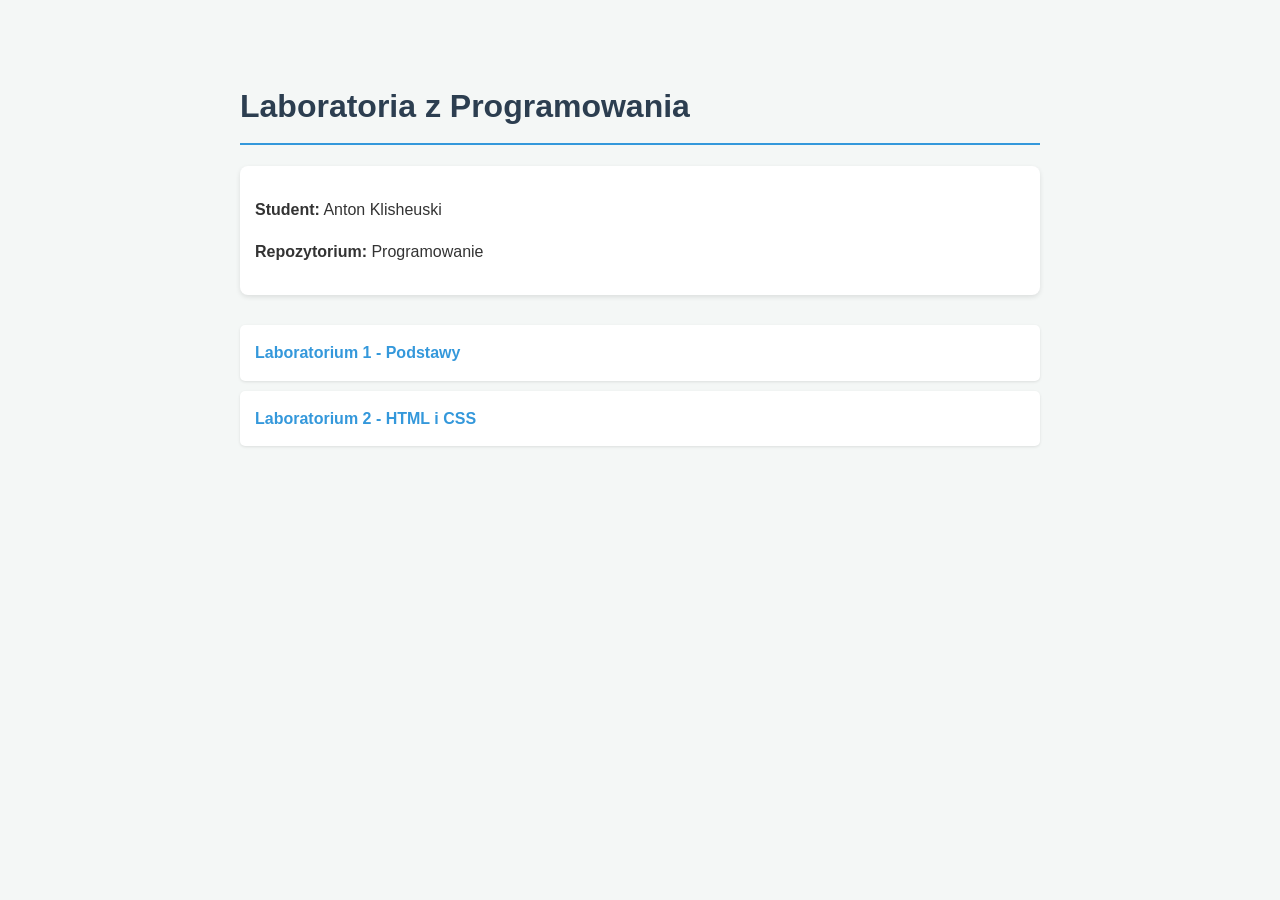
==== index.html @ 4558ac14 "Create index.html" ====
<!doctype html>
<html lang="pl">
  <head>
    <meta charset="UTF-8" />
    <meta name="viewport" content="width=device-width, initial-scale=1.0" />
    <title>Moje Laboratoria - Programowanie</title>
    <style>
      body {
        font-family: "Segoe UI", Tahoma, Geneva, Verdana, sans-serif;
        line-height: 1.6;
        color: #333;
        max-width: 800px;
        margin: 40px auto;
        padding: 20px;
        background-color: #f4f7f6;
      }
      h1 {
        color: #2c3e50;
        border-bottom: 2px solid #3498db;
        padding-bottom: 10px;
      }
      .student-info {
        background: #fff;
        padding: 15px;
        border-radius: 8px;
        box-shadow: 0 2px 5px rgba(0, 0, 0, 0.1);
        margin-bottom: 30px;
      }
      .lab-list {
        list-style: none;
        padding: 0;
      }
      .lab-item {
        background: #fff;
        margin-bottom: 10px;
        border-radius: 5px;
        transition: transform 0.2s;
        box-shadow: 0 1px 3px rgba(0, 0, 0, 0.1);
      }
      .lab-item:hover {
        transform: translateX(10px);
        background: #e8f4fd;
      }
      .lab-link {
        display: block;
        padding: 15px;
        text-decoration: none;
        color: #3498db;
        font-weight: bold;
      }
    </style>
  </head>
  <body>
    <h1>Laboratoria z Programowania</h1>

    <div class="student-info">
      <p><strong>Student:</strong> Anton Klisheuski</p>
      <p><strong>Repozytorium:</strong> Programowanie</p>
    </div>

    <ul class="lab-list">
      <li class="lab-item">
        <a class="lab-link" href="./Lab1/index.html"
          >Laboratorium 1 - Podstawy</a
        >
      </li>
      <li class="lab-item">
        <a class="lab-link" href="./Lab2/index.html"
          >Laboratorium 2 - HTML i CSS</a
        >
      </li>
    </ul>
  </body>
</html>
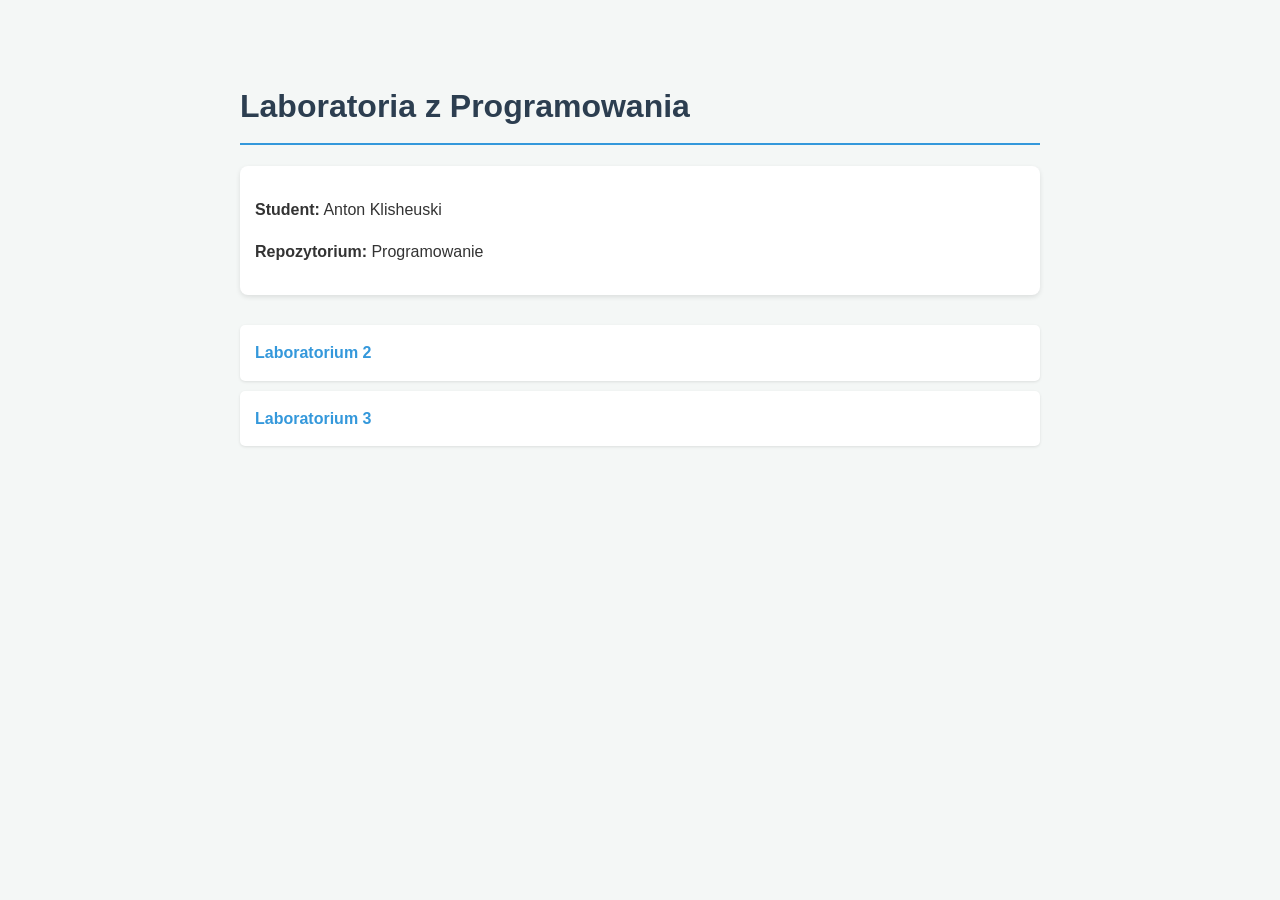
==== commit 4eba9f4f: "Lab3" ====
--- a/index.html
+++ b/index.html
@@ -60,14 +60,10 @@
 
     <ul class="lab-list">
       <li class="lab-item">
-        <a class="lab-link" href="./Lab1/index.html"
-          >Laboratorium 1 - Podstawy</a
-        >
+        <a class="lab-link" href="./La2/index.html">Laboratorium 2</a>
       </li>
       <li class="lab-item">
-        <a class="lab-link" href="./Lab2/index.html"
-          >Laboratorium 2 - HTML i CSS</a
-        >
+        <a class="lab-link" href="./Lab3/index.html">Laboratorium 3</a>
       </li>
     </ul>
   </body>
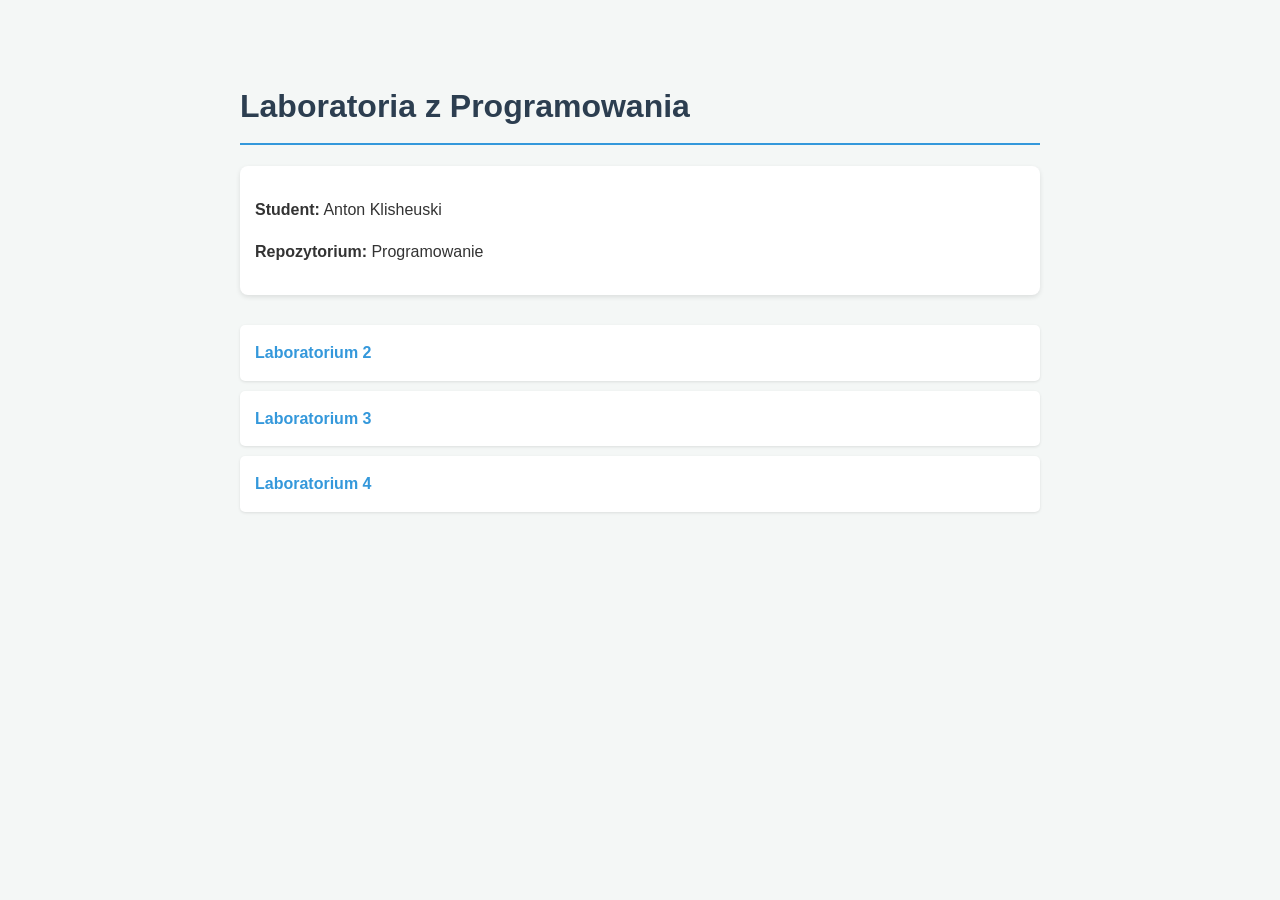
==== commit 6024c6b4: "changes" ====
--- a/index.html
+++ b/index.html
@@ -60,11 +60,14 @@
 
     <ul class="lab-list">
       <li class="lab-item">
-        <a class="lab-link" href="./La2/index.html">Laboratorium 2</a>
+        <a class="lab-link" href="./Lab2/index.html">Laboratorium 2</a>
       </li>
       <li class="lab-item">
         <a class="lab-link" href="./Lab3/index.html">Laboratorium 3</a>
       </li>
+      <li class="lab-item">
+        <a class="lab-link" href="./Lab4/index.html">Laboratorium 4</a>
+      </li>
     </ul>
   </body>
 </html>
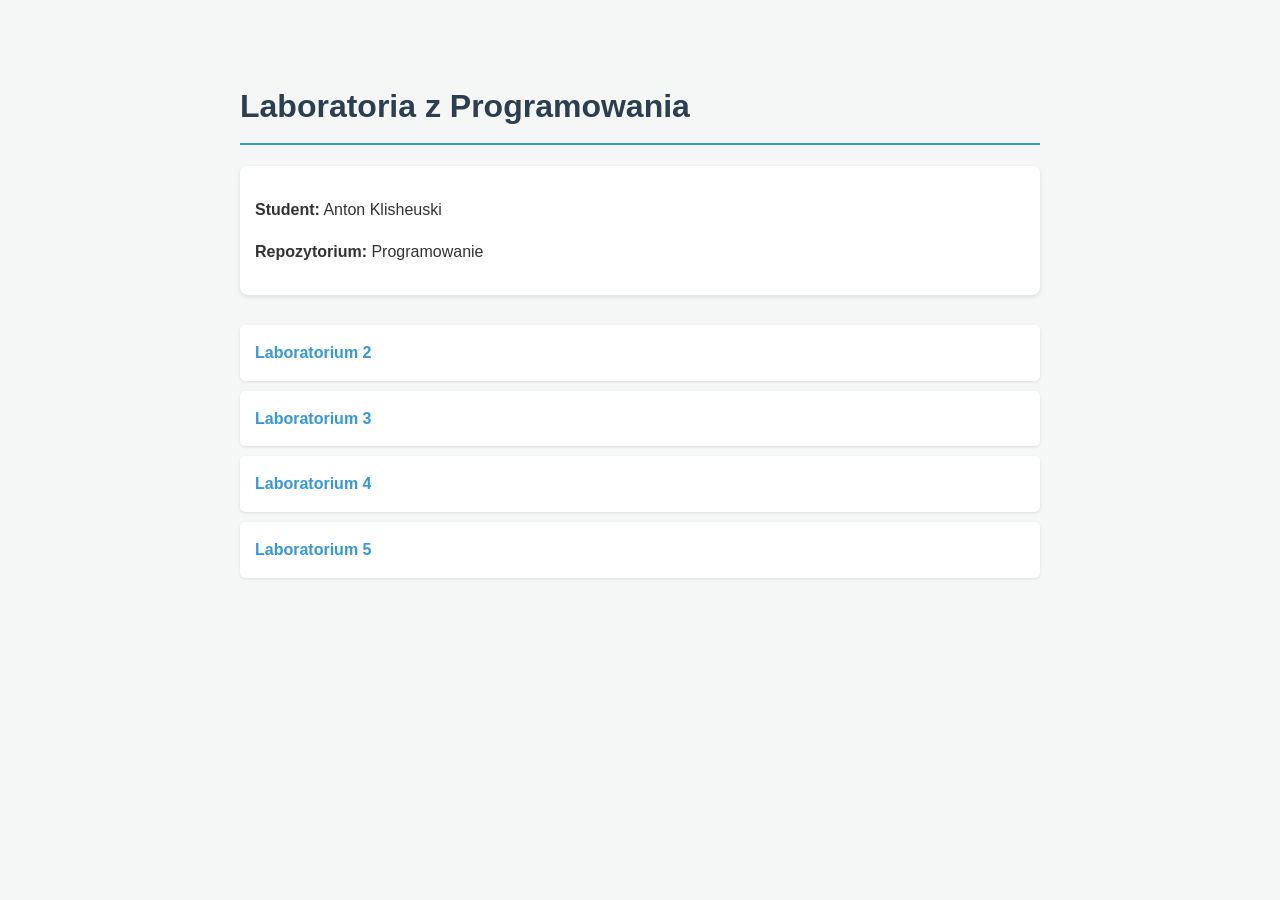
==== commit 4df5aa91: "new lab 5" ====
--- a/index.html
+++ b/index.html
@@ -68,6 +68,9 @@
       <li class="lab-item">
         <a class="lab-link" href="./Lab4/index.html">Laboratorium 4</a>
       </li>
+      <li class="lab-item">
+        <a class="lab-link" href="./Lab5/index.html">Laboratorium 5</a>
+      </li>
     </ul>
   </body>
 </html>
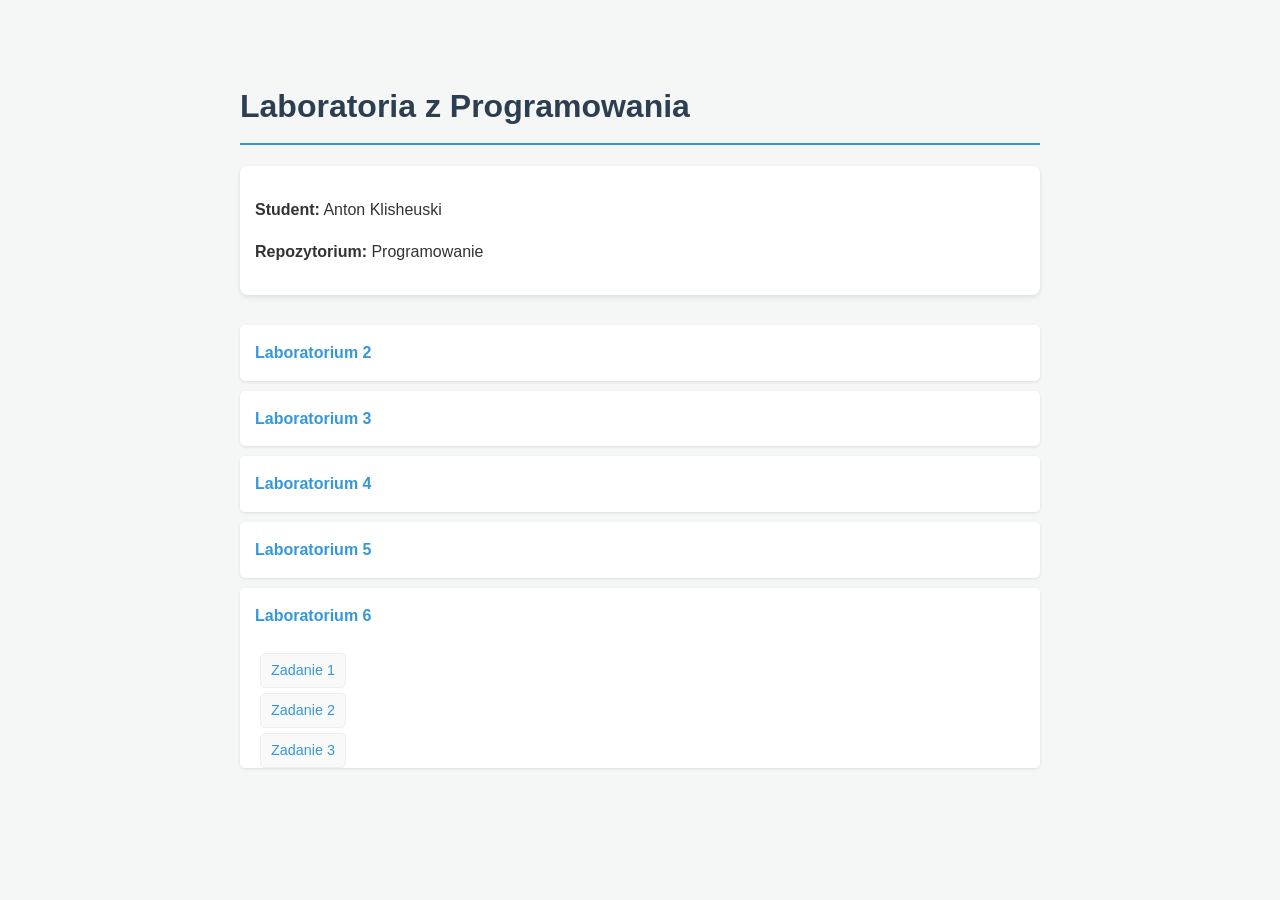
==== commit 5589e196: "new lab6" ====
--- a/index.html
+++ b/index.html
@@ -48,6 +48,31 @@
         color: #3498db;
         font-weight: bold;
       }
+      .sub-lab-list {
+        list-style: none;
+        padding-left: 20px;
+        margin-top: 10px;
+      }
+
+      .sub-lab-list li {
+        margin-bottom: 5px;
+      }
+
+      .sub-lab-list a {
+        text-decoration: none;
+        color: #3498db;
+        font-size: 0.9rem;
+        padding: 5px 10px;
+        border: 1px solid #eee;
+        border-radius: 5px;
+        display: inline-block;
+        background-color: #f9f9f9;
+      }
+
+      .sub-lab-list a:hover {
+        background-color: #3498db;
+        color: white;
+      }
     </style>
   </head>
   <body>
@@ -69,8 +94,16 @@
         <a class="lab-link" href="./Lab4/index.html">Laboratorium 4</a>
       </li>
       <li class="lab-item">
-        <a class="lab-link" href="./Lab5/index.html">Laboratorium 5</a>
+        <a class="lab-link" href="./Lab5/zadanie1.html">Laboratorium 5</a>
+      </li>
+      <li class="lab-item">
+        <span class="lab-link">Laboratorium 6</span>
+        <ul class="sub-lab-list">
+          <li><a href="./Lab6/zadanie1.html">Zadanie 1</a></li>
+          <li><a href="./Lab6/zadanie2.html">Zadanie 2</a></li>
+          <li><a href="./Lab6/zadanie3.html">Zadanie 3</a></li>
+        </ul>
       </li>
     </ul>
   </body>
-</html>
+</html>
